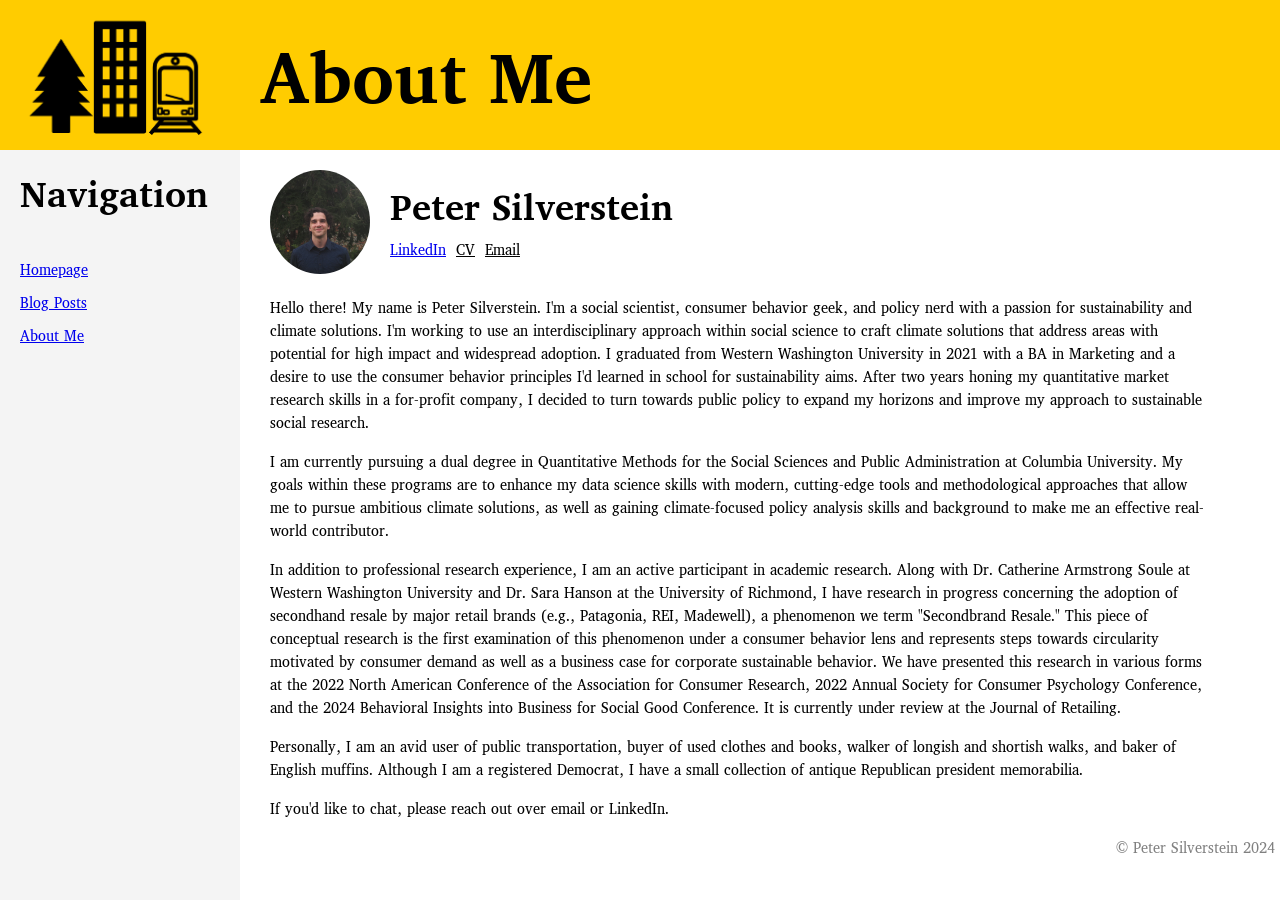
==== about.html @ 87be5fad "upload" ====
<!DOCTYPE html>
<html lang="en">
  <head>
    <meta charset="UTF-8" />
    <meta name="viewport" content="width=device-width, initial-scale=1.0" />
    <meta name="theme-color" content="black" />
    <title>About Me - Peter Silverstein</title>
    <link rel="icon" href="Images/Train Logo.png" type="image/x-icon" />
    <link
      rel="stylesheet"
      href="https://fonts.googleapis.com/css?family=Annapurna SIL"
    />
    <style>
      body {
        margin: 0;
        font-family: "Annapurna SIL";
        display: flex;
        flex-direction: column;
        min-height: 100vh; /* Use min-height instead of height for body to ensure it stretches */
      }
      header {
        font-family: "Annapurna SIL";
        background-color: #ffcc00;
        color: #000000;
        padding: 0px;
        width: 100%; /* Ensure header spans full width */
        height: 150px; /* Fixed height for the header */
        box-sizing: border-box; /* Include padding in the height */
        font-size: 2.5em; /* Set font size */
        display: flex; /* Use Flexbox for layout */
        align-items: center; /* Vertically center the content */
        padding-left: 20px; /* Add padding to the left for the image */
      }
      .trainheader {
        width: 190px;
        height: auto;
        margin-top: 20px;
      }
      .headerabout {
        margin-left: 50px;
        margin-top: 75px;
      }
      .container {
        display: flex;
        flex: 1;
      }
      .navigation {
        flex: 0 0 200px; /* Fixed width for navigation pane */
        background-color: #f4f4f4;
        padding: 20px;
      }
      .navTitle {
        font-size: 2.5em;
        margin-left: 0px;
        margin-top: 0px;
      }
      .navigation ul {
        list-style: none; /* Remove default list styles */
        padding: 0;
      }
      .navigation ul li {
        margin-bottom: 10px; /* Add spacing between list items */
      }
      .bio {
        flex: 1;
        display: flex; /* Ensure content and its children are flex containers */
        flex-direction: column; /* Stack children vertically */
      }
      .currentheadshot {
        width: 100px;
        border-radius: 50%;
        margin-right: 20px;
        margin-top: 20px;
        margin-left: 30px;
      }
      .namephoto {
        display: flex;
        flex-direction: row;
      }
      .nameplus {
        display: flex;
        flex-direction: column;
      }
      .name {
        font-size: 2.5em;
        margin-bottom: 0px;
      }
      .links {
        display: flex;
        flex-direction: row; /* Stack links vertically */
        color: black;
      }
      a:visited,
      a[href^="mailto:"],
      a[href$=".pdf"] {
        color: inherit; /* Use the same color as the parent element */
      }
      .links a {
        margin-right: 10px; /* Add margin between links */
      }
      .aboutme {
        margin-left: 30px;
        flex-direction: column;
        max-width: 90%;
      }
      .footer {
        color: gray;
        text-align: right;
        margin-right: 5px;
      }
      /* Add any other styles as needed */
      @media screen and (max-width: 768px) {
        .container {
          flex-direction: column; /* Switch to column layout for smaller screens */
        }
        .navigation {
          flex: none;
          width: 100%; /* Allow navigation to take full width */
        }
      }
    </style>
  </head>
  <body>
    <header>
      <img src="Images/All Logo-5.png" class="trainheader" />
      <h1 class="headerabout">About Me</h1>
    </header>
    <div class="container">
      <nav class="navigation">
        <h2 class="navTitle">Navigation</h2>
        <ul>
          <li><a href="home.html">Homepage</a></li>
          <li><a href="#">Blog Posts</a></li>
          <li><a href="about.html">About Me</a></li>
          <!-- Add more links as needed -->
        </ul>
      </nav>
      <div class="content">
        <div class="namephoto">
          <div>
            <img
              src="Images/CurrentHeadshot.JPG"
              alt="Peter's Headshot"
              class="currentheadshot"
            />
          </div>
          <div class="nameplus">
            <h2 class="name">Peter Silverstein</h2>
            <div class="links">
              <a
                href="https://www.linkedin.com/in/peter-silverstein/"
                target="_blank"
                class="linkedin"
              >
                LinkedIn
              </a>
              <a
                href="Documents/CV - November 2023.pdf"
                class="CV"
                target="_blank"
                >CV</a
              >
              <a href="mailto:pesilver13@gmail.com">Email</a>
            </div>
          </div>
        </div>
        <div class="aboutme">
          <p>
            Hello there! My name is Peter Silverstein. I'm a social scientist,
            consumer behavior geek, and policy nerd with a passion for
            sustainability and climate solutions. I'm working to use an
            interdisciplinary approach within social science to craft climate
            solutions that address areas with potential for high impact and
            widespread adoption. I graduated from Western Washington University
            in 2021 with a BA in Marketing and a desire to use the consumer
            behavior principles I'd learned in school for sustainability aims.
            After two years honing my quantitative market research skills in a
            for-profit company, I decided to turn towards public policy to
            expand my horizons and improve my approach to sustainable social
            research.
          </p>
          <p>
            I am currently pursuing a dual degree in Quantitative Methods for
            the Social Sciences and Public Administration at Columbia
            University. My goals within these programs are to enhance my data
            science skills with modern, cutting-edge tools and methodological
            approaches that allow me to pursue ambitious climate solutions, as
            well as gaining climate-focused policy analysis skills and
            background to make me an effective real-world contributor.
          </p>
          <p>
            In addition to professional research experience, I am an active
            participant in academic research. Along with Dr. Catherine Armstrong
            Soule at Western Washington University and Dr. Sara Hanson at the
            University of Richmond, I have research in progress concerning the
            adoption of secondhand resale by major retail brands (e.g.,
            Patagonia, REI, Madewell), a phenomenon we term "Secondbrand
            Resale." This piece of conceptual research is the first examination
            of this phenomenon under a consumer behavior lens and represents
            steps towards circularity motivated by consumer demand as well as a
            business case for corporate sustainable behavior. We have presented
            this research in various forms at the 2022 North American Conference
            of the Association for Consumer Research, 2022 Annual Society for
            Consumer Psychology Conference, and the 2024 Behavioral Insights
            into Business for Social Good Conference. It is currently under
            review at the Journal of Retailing.
          </p>
          <p>
            Personally, I am an avid user of public transportation, buyer of
            used clothes and books, walker of longish and shortish walks, and
            baker of English muffins. Although I am a registered Democrat, I
            have a small collection of antique Republican president memorabilia.
          </p>
          <p>If you'd like to chat, please reach out over email or LinkedIn.</p>
        </div>
        <div class="footer">© Peter Silverstein 2024</div>
      </div>
    </div>
  </body>
</html>
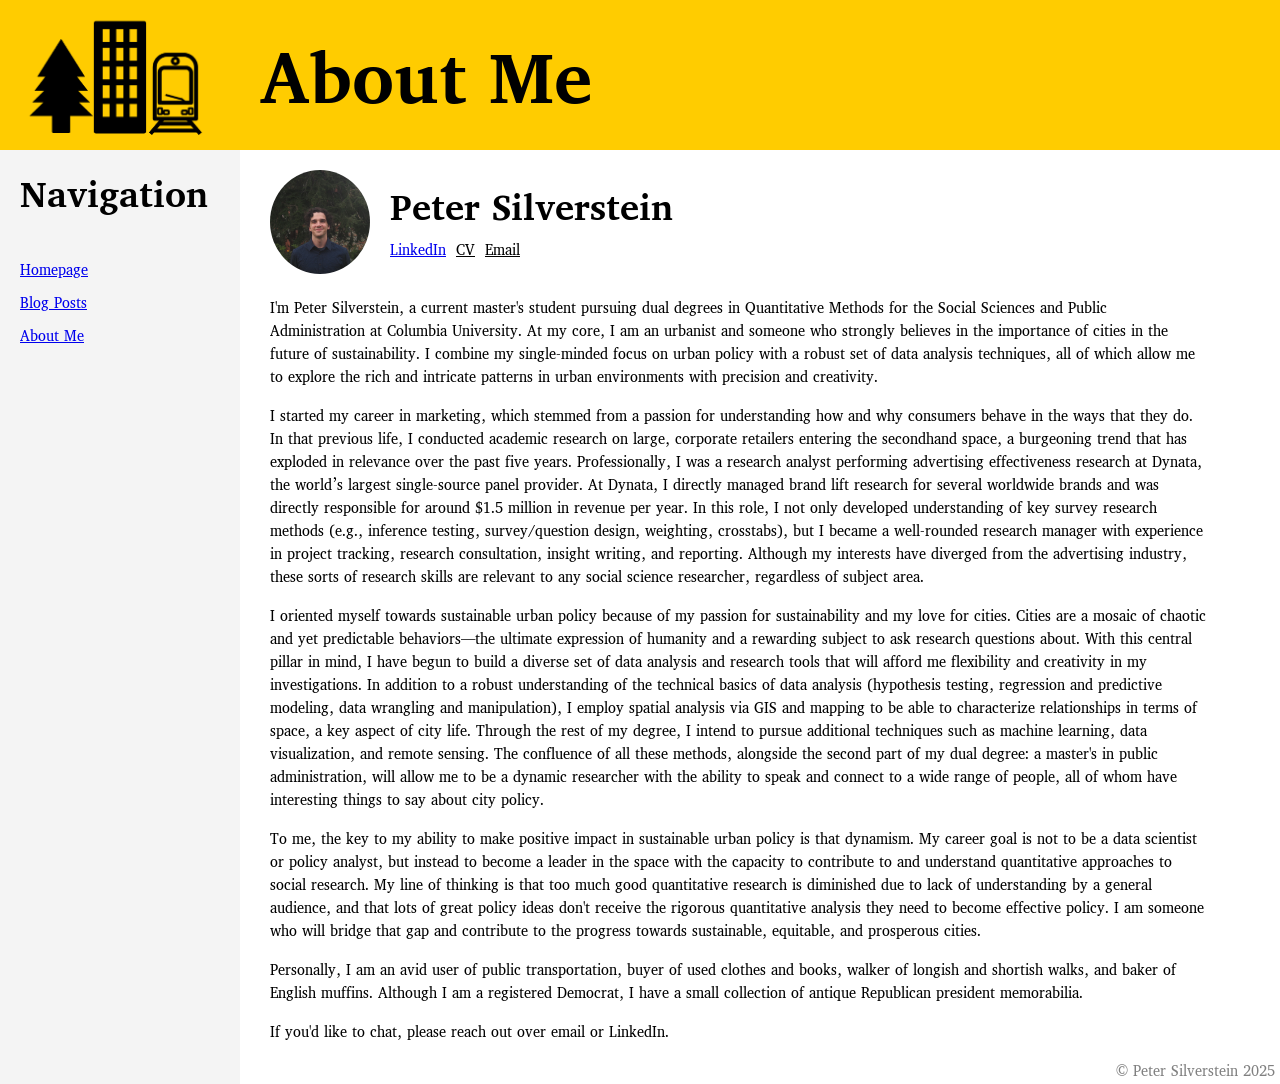
==== commit 06410311: "update" ====
--- a/about.html
+++ b/about.html
@@ -166,44 +166,54 @@
         </div>
         <div class="aboutme">
           <p>
-            Hello there! My name is Peter Silverstein. I'm a social scientist,
-            consumer behavior geek, and policy nerd with a passion for
-            sustainability and climate solutions. I'm working to use an
-            interdisciplinary approach within social science to craft climate
-            solutions that address areas with potential for high impact and
-            widespread adoption. I graduated from Western Washington University
-            in 2021 with a BA in Marketing and a desire to use the consumer
-            behavior principles I'd learned in school for sustainability aims.
-            After two years honing my quantitative market research skills in a
-            for-profit company, I decided to turn towards public policy to
-            expand my horizons and improve my approach to sustainable social
-            research.
-          </p>
-          <p>
-            I am currently pursuing a dual degree in Quantitative Methods for
-            the Social Sciences and Public Administration at Columbia
-            University. My goals within these programs are to enhance my data
-            science skills with modern, cutting-edge tools and methodological
-            approaches that allow me to pursue ambitious climate solutions, as
-            well as gaining climate-focused policy analysis skills and
-            background to make me an effective real-world contributor.
-          </p>
-          <p>
-            In addition to professional research experience, I am an active
-            participant in academic research. Along with Dr. Catherine Armstrong
-            Soule at Western Washington University and Dr. Sara Hanson at the
-            University of Richmond, I have research in progress concerning the
-            adoption of secondhand resale by major retail brands (e.g.,
-            Patagonia, REI, Madewell), a phenomenon we term "Secondbrand
-            Resale." This piece of conceptual research is the first examination
-            of this phenomenon under a consumer behavior lens and represents
-            steps towards circularity motivated by consumer demand as well as a
-            business case for corporate sustainable behavior. We have presented
-            this research in various forms at the 2022 North American Conference
-            of the Association for Consumer Research, 2022 Annual Society for
-            Consumer Psychology Conference, and the 2024 Behavioral Insights
-            into Business for Social Good Conference. It is currently under
-            review at the Journal of Retailing.
+            I'm Peter Silverstein, a current master's student pursuing dual degrees 
+            in Quantitative Methods for the Social Sciences and Public Administration
+            at Columbia University. At my core, I am an urbanist and someone who 
+            strongly believes in the importance of cities in the future of sustainability.
+            I combine my single-minded focus on urban policy with a robust set of data 
+            analysis techniques, all of which allow me to explore the rich and intricate 
+            patterns in urban environments with precision and creativity.
+          </p>
+          <p>
+            I started my career in marketing, which stemmed from a passion for understanding 
+            how and why consumers behave in the ways that they do. In that previous life, 
+            I conducted academic research on large, corporate retailers entering the secondhand 
+            space, a burgeoning trend that has exploded in relevance over the past five years. 
+            Professionally, I was a research analyst performing advertising effectiveness 
+            research at Dynata, the world’s largest single-source panel provider. At Dynata, 
+            I directly managed brand lift research for several worldwide brands and was directly 
+            responsible for around $1.5 million in revenue per year. In this role, I not only 
+            developed understanding of key survey research methods (e.g., inference testing, 
+            survey/question design, weighting, crosstabs), but I became a well-rounded research 
+            manager with experience in project tracking, research consultation, insight writing, 
+            and reporting. Although my interests have diverged from the advertising industry, 
+            these sorts of research skills are relevant to any social science researcher, 
+            regardless of subject area.
+          </p>
+          <p>
+            I oriented myself towards sustainable urban policy because of my passion for sustainability
+             and my love for cities. Cities are a mosaic of chaotic and yet predictable behaviors—the 
+             ultimate expression of humanity and a rewarding subject to ask research questions about. 
+             With this central pillar in mind, I have begun to build a diverse set of data analysis and 
+             research tools that will afford me flexibility and creativity in my investigations. In 
+             addition to a robust understanding of the technical basics of data analysis (hypothesis 
+             testing, regression and predictive modeling, data wrangling and manipulation), I employ 
+             spatial analysis via GIS and mapping to be able to characterize relationships in terms of 
+             space, a key aspect of city life. Through the rest of my degree, I intend to pursue 
+             additional techniques such as machine learning, data visualization, and remote sensing. 
+             The confluence of all these methods, alongside the second part of my dual degree: a 
+             master's in public administration, will allow me to be a dynamic researcher with the 
+             ability to speak and connect to a wide range of people, all of whom have interesting 
+             things to say about city policy.
+          </p>
+          <p>
+            To me, the key to my ability to make positive impact in sustainable urban policy is that dynamism. 
+            My career goal is not to be a data scientist or policy analyst, but instead to become a leader in 
+            the space with the capacity to contribute to and understand quantitative approaches to social research. 
+            My line of thinking is that too much good quantitative research is diminished due to lack of understanding 
+            by a general audience, and that lots of great policy ideas don't receive the rigorous quantitative 
+            analysis they need to become effective policy. I am someone who will bridge that gap and contribute 
+            to the progress towards sustainable, equitable, and prosperous cities.
           </p>
           <p>
             Personally, I am an avid user of public transportation, buyer of
@@ -213,7 +223,7 @@
           </p>
           <p>If you'd like to chat, please reach out over email or LinkedIn.</p>
         </div>
-        <div class="footer">© Peter Silverstein 2024</div>
+        <div class="footer">© Peter Silverstein 2025</div>
       </div>
     </div>
   </body>
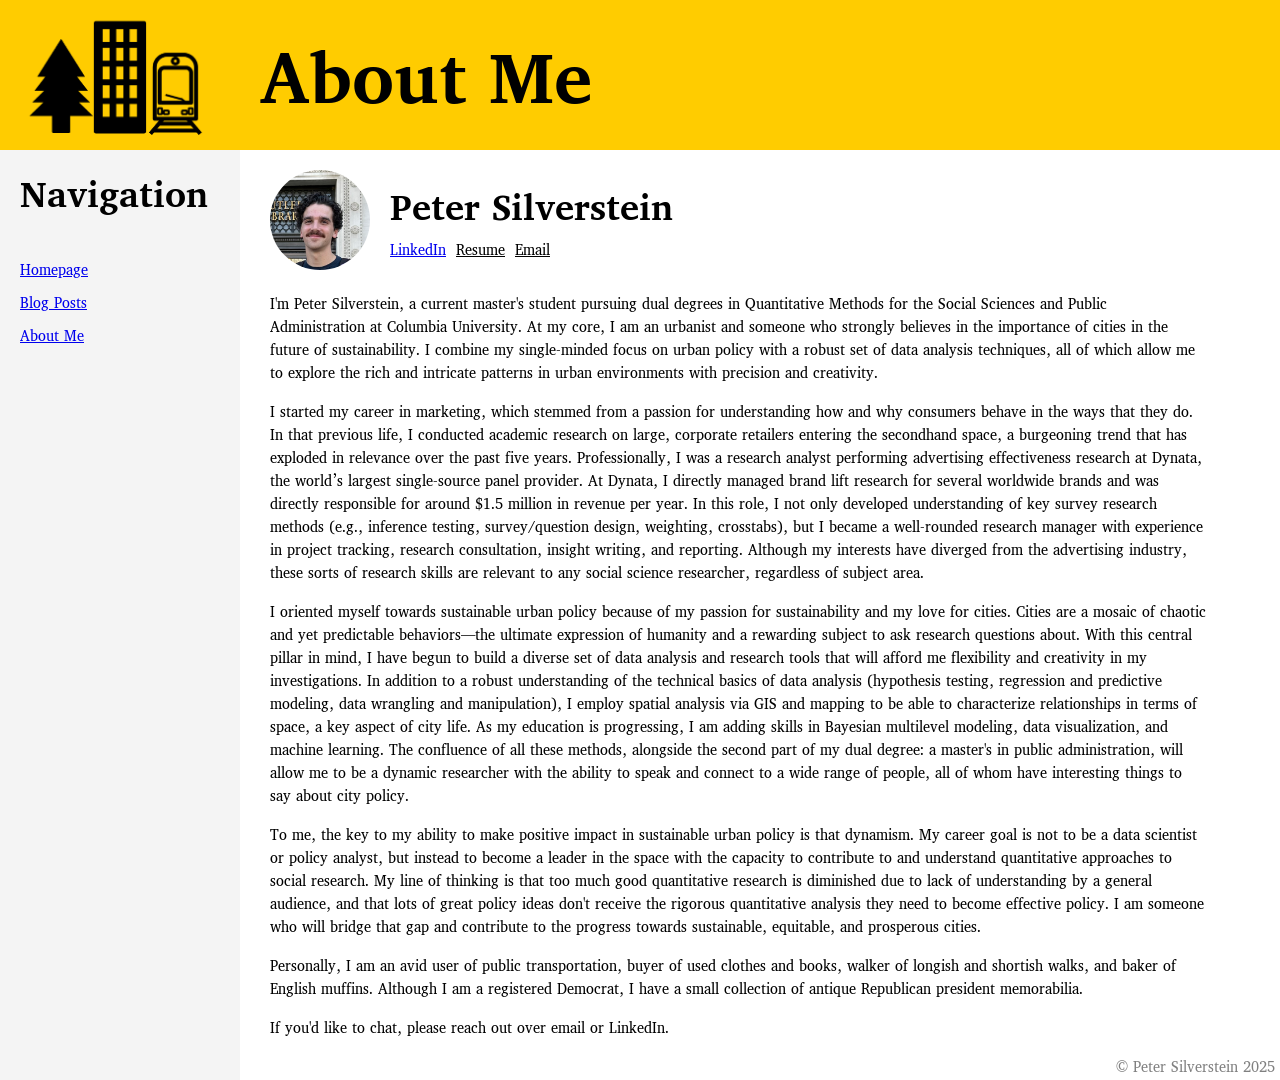
==== commit e5644cd3: "added projects.html and data viz assignment 1" ====
--- a/about.html
+++ b/about.html
@@ -4,7 +4,7 @@
     <meta charset="UTF-8" />
     <meta name="viewport" content="width=device-width, initial-scale=1.0" />
     <meta name="theme-color" content="black" />
-    <title>About Me - Peter Silverstein</title>
+    <title>Functions of Density - About Me</title>
     <link rel="icon" href="Images/Train Logo.png" type="image/x-icon" />
     <link
       rel="stylesheet"
@@ -129,8 +129,8 @@
       <nav class="navigation">
         <h2 class="navTitle">Navigation</h2>
         <ul>
-          <li><a href="home.html">Homepage</a></li>
-          <li><a href="#">Blog Posts</a></li>
+          <li><a href="index.html">Homepage</a></li>
+          <li><a href="projects.html">Blog Posts</a></li>
           <li><a href="about.html">About Me</a></li>
           <!-- Add more links as needed -->
         </ul>
@@ -155,10 +155,10 @@
                 LinkedIn
               </a>
               <a
-                href="Documents/CV - November 2023.pdf"
-                class="CV"
+                href="Documents/resume.pdf"
+                class="Resume"
                 target="_blank"
-                >CV</a
+                >Resume</a
               >
               <a href="mailto:pesilver13@gmail.com">Email</a>
             </div>
@@ -199,8 +199,8 @@
              addition to a robust understanding of the technical basics of data analysis (hypothesis 
              testing, regression and predictive modeling, data wrangling and manipulation), I employ 
              spatial analysis via GIS and mapping to be able to characterize relationships in terms of 
-             space, a key aspect of city life. Through the rest of my degree, I intend to pursue 
-             additional techniques such as machine learning, data visualization, and remote sensing. 
+             space, a key aspect of city life. As my education is progressing, I am adding skills in 
+             Bayesian multilevel modeling, data visualization, and machine learning. 
              The confluence of all these methods, alongside the second part of my dual degree: a 
              master's in public administration, will allow me to be a dynamic researcher with the 
              ability to speak and connect to a wide range of people, all of whom have interesting 
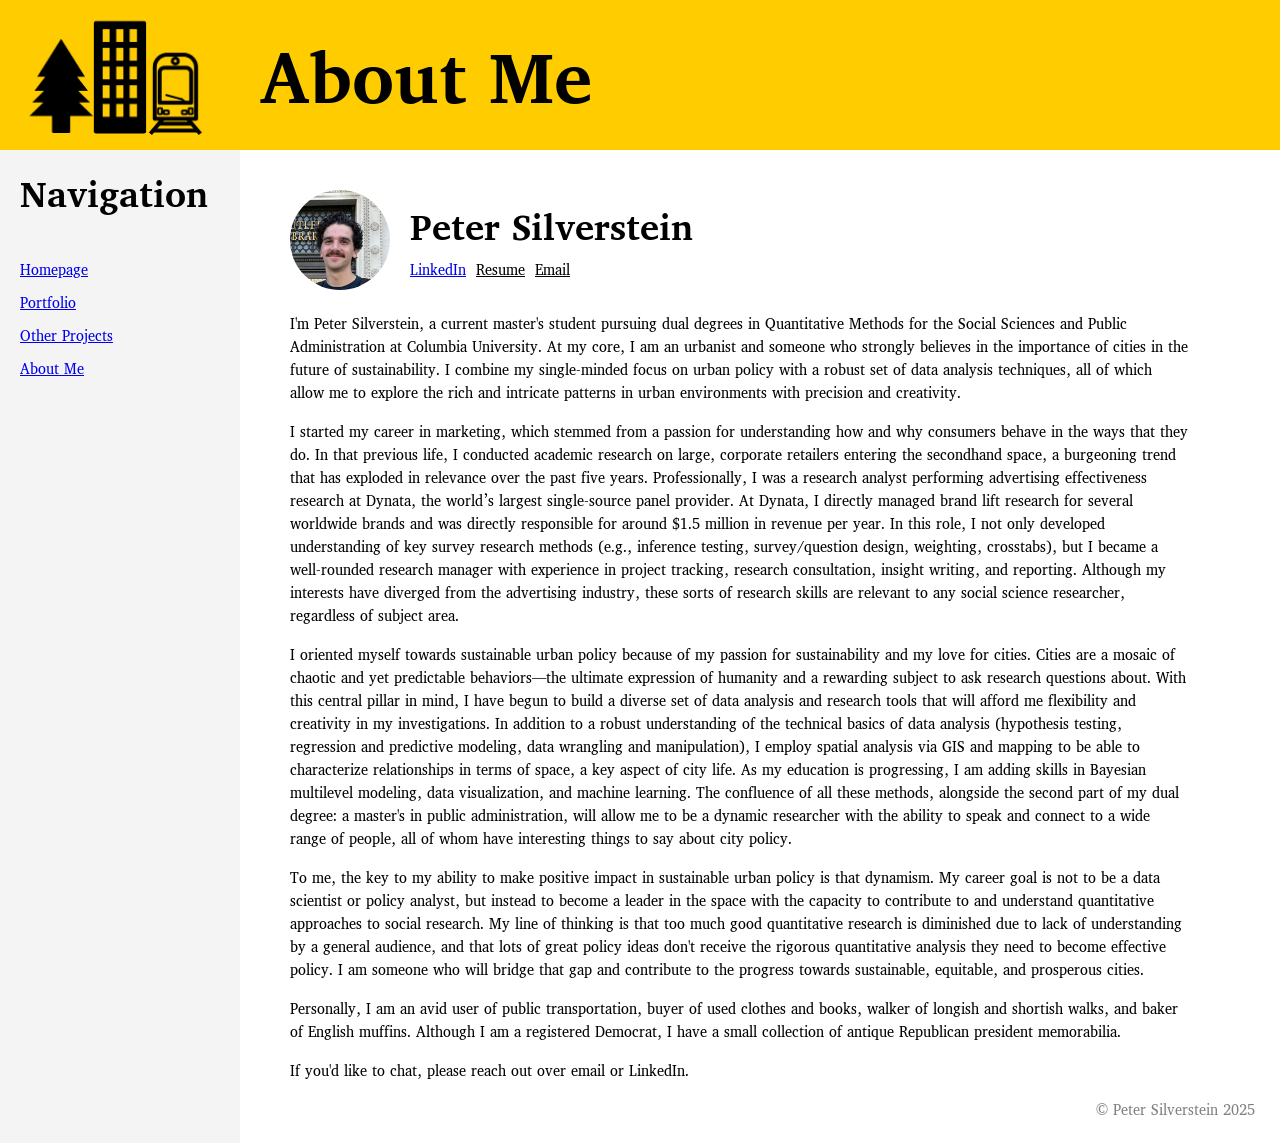
==== commit 2128fb1f: "improving site structure with styles.css and global navigation" ====
--- a/about.html
+++ b/about.html
@@ -6,119 +6,8 @@
     <meta name="theme-color" content="black" />
     <title>Functions of Density - About Me</title>
     <link rel="icon" href="Images/Train Logo.png" type="image/x-icon" />
-    <link
-      rel="stylesheet"
-      href="https://fonts.googleapis.com/css?family=Annapurna SIL"
-    />
-    <style>
-      body {
-        margin: 0;
-        font-family: "Annapurna SIL";
-        display: flex;
-        flex-direction: column;
-        min-height: 100vh; /* Use min-height instead of height for body to ensure it stretches */
-      }
-      header {
-        font-family: "Annapurna SIL";
-        background-color: #ffcc00;
-        color: #000000;
-        padding: 0px;
-        width: 100%; /* Ensure header spans full width */
-        height: 150px; /* Fixed height for the header */
-        box-sizing: border-box; /* Include padding in the height */
-        font-size: 2.5em; /* Set font size */
-        display: flex; /* Use Flexbox for layout */
-        align-items: center; /* Vertically center the content */
-        padding-left: 20px; /* Add padding to the left for the image */
-      }
-      .trainheader {
-        width: 190px;
-        height: auto;
-        margin-top: 20px;
-      }
-      .headerabout {
-        margin-left: 50px;
-        margin-top: 75px;
-      }
-      .container {
-        display: flex;
-        flex: 1;
-      }
-      .navigation {
-        flex: 0 0 200px; /* Fixed width for navigation pane */
-        background-color: #f4f4f4;
-        padding: 20px;
-      }
-      .navTitle {
-        font-size: 2.5em;
-        margin-left: 0px;
-        margin-top: 0px;
-      }
-      .navigation ul {
-        list-style: none; /* Remove default list styles */
-        padding: 0;
-      }
-      .navigation ul li {
-        margin-bottom: 10px; /* Add spacing between list items */
-      }
-      .bio {
-        flex: 1;
-        display: flex; /* Ensure content and its children are flex containers */
-        flex-direction: column; /* Stack children vertically */
-      }
-      .currentheadshot {
-        width: 100px;
-        border-radius: 50%;
-        margin-right: 20px;
-        margin-top: 20px;
-        margin-left: 30px;
-      }
-      .namephoto {
-        display: flex;
-        flex-direction: row;
-      }
-      .nameplus {
-        display: flex;
-        flex-direction: column;
-      }
-      .name {
-        font-size: 2.5em;
-        margin-bottom: 0px;
-      }
-      .links {
-        display: flex;
-        flex-direction: row; /* Stack links vertically */
-        color: black;
-      }
-      a:visited,
-      a[href^="mailto:"],
-      a[href$=".pdf"] {
-        color: inherit; /* Use the same color as the parent element */
-      }
-      .links a {
-        margin-right: 10px; /* Add margin between links */
-      }
-      .aboutme {
-        margin-left: 30px;
-        flex-direction: column;
-        max-width: 90%;
-      }
-      .footer {
-        color: gray;
-        text-align: right;
-        margin-right: 5px;
-      }
-      /* Add any other styles as needed */
-      @media screen and (max-width: 768px) {
-        .container {
-          flex-direction: column; /* Switch to column layout for smaller screens */
-        }
-        .navigation {
-          flex: none;
-          width: 100%; /* Allow navigation to take full width */
-        }
-      }
-    </style>
+    <link href="https://fonts.googleapis.com/css2?family=Annapurna+SIL&display=swap" rel="stylesheet">
+    <link rel="stylesheet" href="styles.css">
   </head>
   <body>
     <header>
@@ -126,14 +15,14 @@
       <h1 class="headerabout">About Me</h1>
     </header>
     <div class="container">
-      <nav class="navigation">
-        <h2 class="navTitle">Navigation</h2>
-        <ul>
-          <li><a href="index.html">Homepage</a></li>
-          <li><a href="projects.html">Blog Posts</a></li>
-          <li><a href="about.html">About Me</a></li>
-          <!-- Add more links as needed -->
-        </ul>
+      <nav class="navigation" id="main-nav"></nav>
+      <script>
+        fetch('navigation.html')
+          .then(response => response.text())
+          .then(html => {
+            document.getElementById('main-nav').innerHTML = html;
+          });
+      </script>
       </nav>
       <div class="content">
         <div class="namephoto">
--- a/styles.css
+++ b/styles.css
@@ -0,0 +1,153 @@
+body {
+        margin: 0;
+        font-family: "Annapurna SIL";
+        display: flex;
+        flex-direction: column;
+        min-height: 100vh; /* Use min-height instead of height for body to ensure it stretches */
+      }
+      header {
+        font-family: "Annapurna SIL";
+        background-color: #ffcc00;
+        color: #000000;
+        padding: 0px;
+        width: 100%; /* Ensure header spans full width */
+        height: 150px; /* Fixed height for the header */
+        box-sizing: border-box; /* Include padding in the height */
+        font-size: 2.5em; /* Set font size */
+        display: flex; /* Use Flexbox for layout */
+        align-items: center; /* Vertically center the content */
+        padding-left: 20px; /* Add padding to the left for the image */
+      }
+      .trainheader {
+        width: 190px;
+        height: auto;
+        margin-top: 20px;
+      }
+      .headerabout {
+        margin-left: 50px;
+        margin-top: 75px;
+      }
+      .container {
+        display: flex;
+        flex: 1;
+      }
+      .navigation {
+        flex: 0 0 200px; /* Fixed width for navigation pane */
+        background-color: #f4f4f4;
+        padding: 20px;
+      }
+      .navTitle {
+        font-size: 2.5em;
+        margin-left: 0px;
+        margin-top: 0px;
+      }
+      .navigation ul {
+        list-style: none; /* Remove default list styles */
+        padding: 0;
+      }
+      .navigation ul li {
+        margin-bottom: 10px; /* Add spacing between list items */
+      }
+      .content {
+        flex: 1;
+        display: flex; /* Ensure content and its children are flex containers */
+        flex-direction: column; /* Stack children vertically */
+        padding: 20px;
+      }
+      .contenttitle {
+        font-size: 2.5em;
+        margin-top: 0px;
+      }
+      .namedate {
+        display: flex;
+        flex-direction: row;
+      }
+      .posts {
+        display: flex;
+        flex-direction: row;
+        flex-wrap: wrap;
+      }
+      .perpost {
+        flex: 0 0 calc(33.33% - 10px);
+        margin-right: 5px;
+        margin-bottom: 10px;
+      }
+      .blogtitle {
+        font-size: 1.25em;
+      }
+      .author {
+        margin-right: 5px;
+      }
+      .postdate {
+        font-style: italic;
+      }
+      .links {
+        display: flex;
+        flex-direction: row; /* Stack links vertically */
+        color: black;
+      }
+      a:visited,
+      a[href^="mailto:"],
+      a[href$=".pdf"] {
+        color: inherit; /* Use the same color as the parent element */
+      }
+      .links a {
+        margin-right: 10px; /* Add margin between links */
+      }
+      .footer {
+        color: gray;
+        text-align: right;
+        margin-right: 5px;
+      }
+           .bio {
+        flex: 1;
+        display: flex; /* Ensure content and its children are flex containers */
+        flex-direction: column; /* Stack children vertically */
+      }
+      .currentheadshot {
+        width: 100px;
+        border-radius: 50%;
+        margin-right: 20px;
+        margin-top: 20px;
+        margin-left: 30px;
+      }
+      .namephoto {
+        display: flex;
+        flex-direction: row;
+      }
+      .nameplus {
+        display: flex;
+        flex-direction: column;
+      }
+      .name {
+        font-size: 2.5em;
+        margin-bottom: 0px;
+      }
+      .links {
+        display: flex;
+        flex-direction: row; /* Stack links vertically */
+        color: black;
+      }
+      a:visited,
+      a[href^="mailto:"],
+      a[href$=".pdf"] {
+        color: inherit; /* Use the same color as the parent element */
+      }
+      .links a {
+        margin-right: 10px; /* Add margin between links */
+      }
+      .aboutme {
+        margin-left: 30px;
+        flex-direction: column;
+        max-width: 90%;
+      }
+      /* Add any other styles as needed */
+      @media screen and (max-width: 768px) {
+        .container {
+          flex-direction: column; /* Switch to column layout for smaller screens */
+        }
+        .navigation {
+          flex: none;
+          width: 100%; /* Allow navigation to take full width */
+        }
+      }
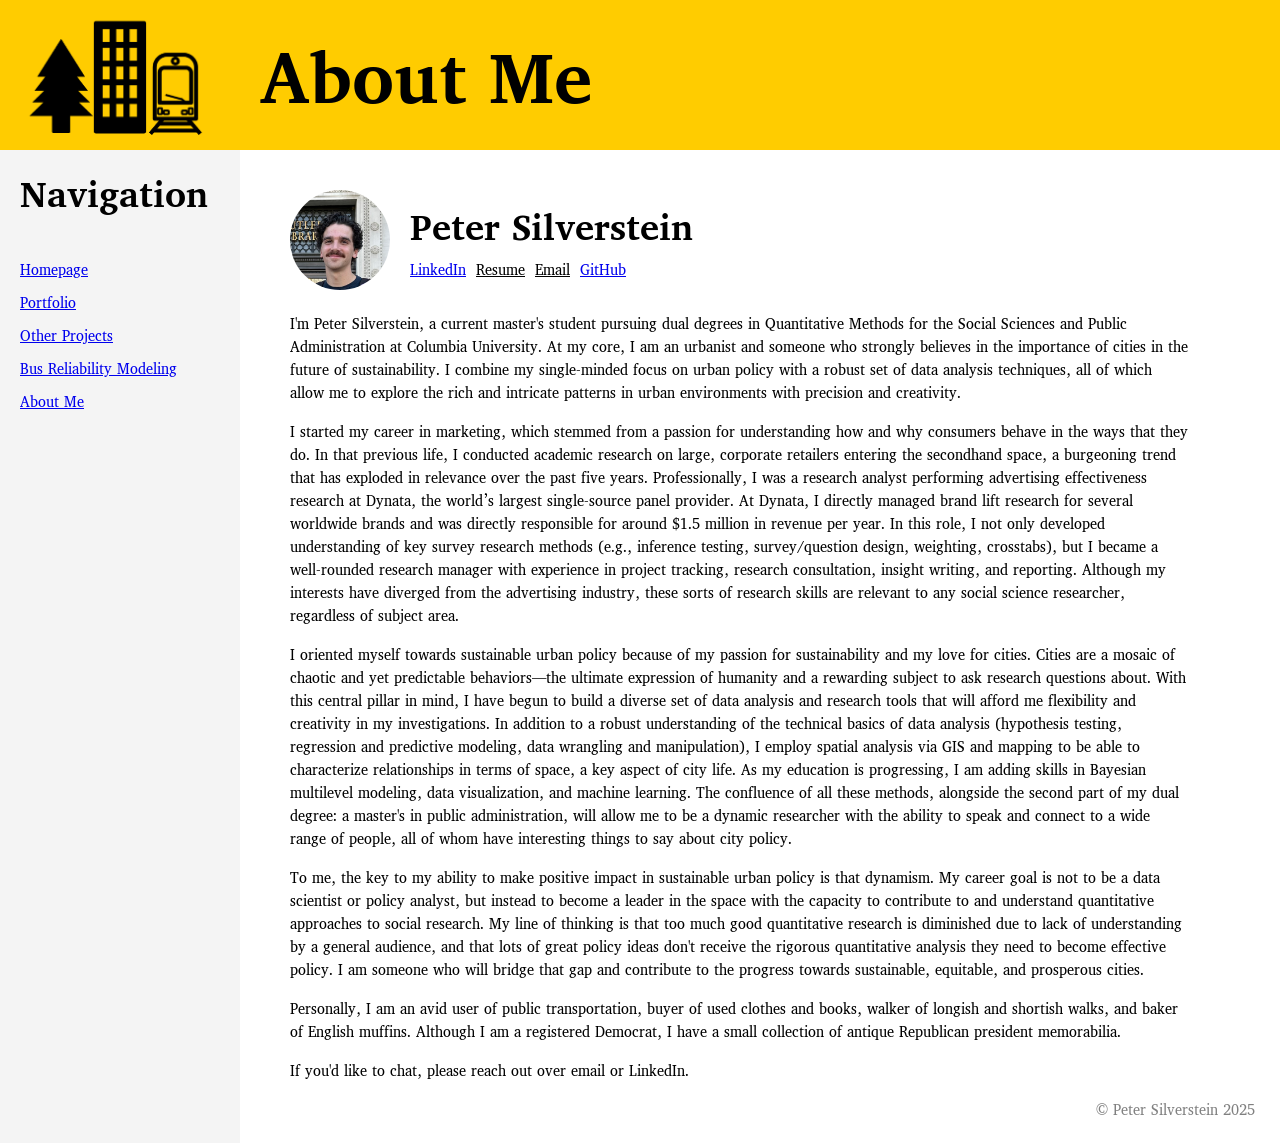
==== commit a34f46cb: "site restructuring and added several blog posts" ====
--- a/about.html
+++ b/about.html
@@ -50,6 +50,12 @@
                 >Resume</a
               >
               <a href="mailto:pesilver13@gmail.com">Email</a>
+              <a
+                href="https://github.com/Peter-Silverstein"
+                class="GitHub"
+                target="_blank"
+                >GitHub</a
+              >
             </div>
           </div>
         </div>
--- a/styles.css
+++ b/styles.css
@@ -57,6 +57,7 @@
       .contenttitle {
         font-size: 2.5em;
         margin-top: 0px;
+        margin-bottom: 5px;
       }
       .namedate {
         display: flex;
@@ -68,18 +69,32 @@
         flex-wrap: wrap;
       }
       .perpost {
-        flex: 0 0 calc(33.33% - 10px);
+        flex: 0 0 calc(90% - 10px);
         margin-right: 5px;
         margin-bottom: 10px;
       }
       .blogtitle {
-        font-size: 1.25em;
+        font-size: 1.5em;
       }
       .author {
         margin-right: 5px;
       }
       .postdate {
         font-style: italic;
+      }
+      .namedate {
+        display: flex;
+        align-items: center;
+        margin-bottom: 2px; /* Adjust as needed for tightness */
+      }
+      .author,
+      .postdate {
+        margin: 1px;
+        font-size: 1em; /* Optional: make date/author less prominent */
+        font-weight: bold; /* Optional: make headings look like normal text */
+      }
+      .perpost p {
+        margin-top: 2px; /* Reduce space above description */
       }
       .links {
         display: flex;
@@ -99,7 +114,7 @@
         text-align: right;
         margin-right: 5px;
       }
-           .bio {
+        .bio {
         flex: 1;
         display: flex; /* Ensure content and its children are flex containers */
         flex-direction: column; /* Stack children vertically */
@@ -150,4 +165,64 @@
           flex: none;
           width: 100%; /* Allow navigation to take full width */
         }
-      }+      }
+      .contentthesis {
+        flex: 1;
+        display: flex; /* Ensure content and its children are flex containers */
+        flex-direction: column; /* Stack children vertically */
+        padding: 10px;
+      }
+      .contentthesis h2 {
+        margin-top: 0.5em;
+        margin-bottom: 0.5em;
+      }
+
+      .contentthesis p {
+        margin-top: 0.5em;
+        margin-bottom: 0.5em;
+      }
+
+      .contentthesis ul {
+        margin-top: 0.5em;
+        margin-bottom: 0.5em;
+        padding-left: 1.2em; /* Keep some indent for the list */
+      }
+
+      .contentthesis li {
+        margin-bottom: 0.3em;
+      }
+      .contentthesis-layout {
+        display: flex;
+        flex-direction: row;
+        gap: 2rem; /* space between columns */
+        width: 100%;
+      }
+
+      .contentthesis {
+        flex: 1 1 65%;
+        display: flex;
+        flex-direction: column;
+        padding: 30px;
+        min-width: 0;
+      }
+
+      .projectlinks {
+        flex: 0 0 20%; /* Fixed width for navigation pane */
+        background-color: #f4f4f4;
+        padding: 10px;
+      }
+
+      @media (max-width: 900px) {
+        .contentthesis-layout {
+          flex-direction: column;
+        }
+        .projectlinks {
+          width: 100%;
+          max-width: none;
+          min-width: 0;
+          margin-top: 2rem;
+          position: static;
+        }
+      }
+
+
